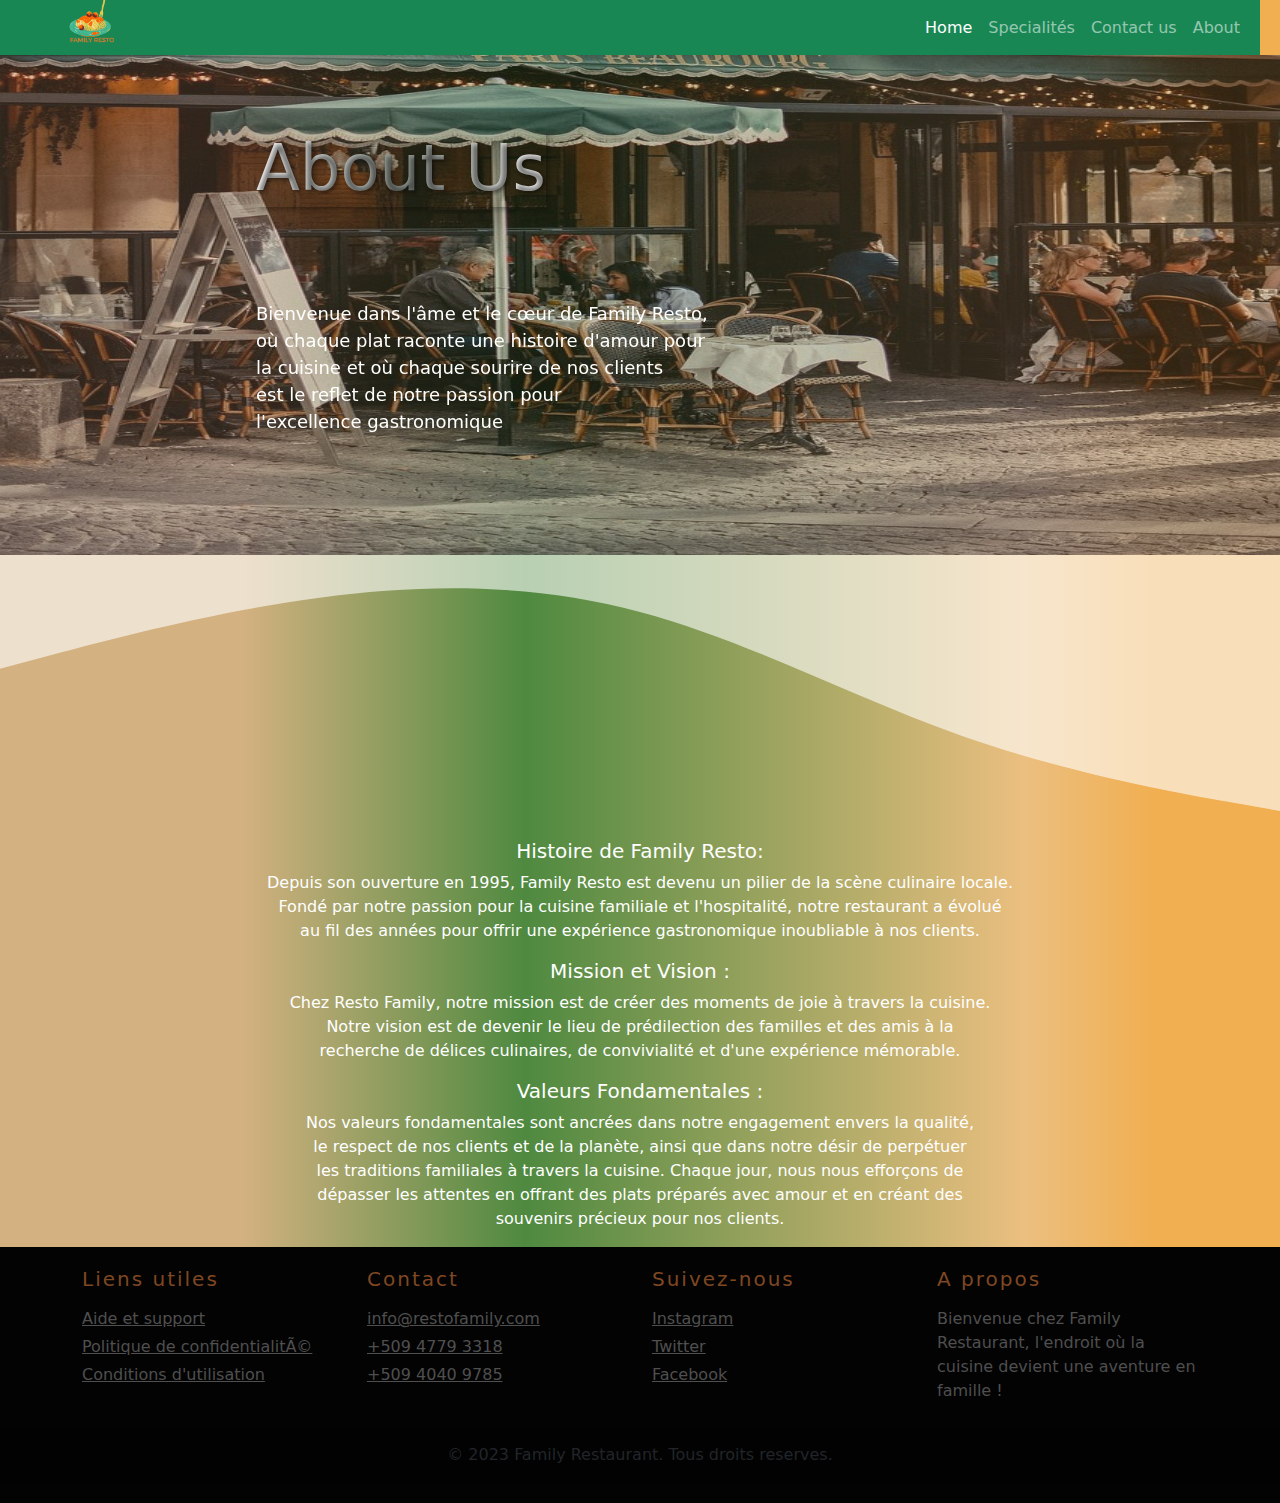
==== About.html @ be377fb2 "my first commit" ====
<!DOCTYPE html>
<html lang="en">
<head>
    <meta charset="UTF-8">
    <meta name="viewport" content="width=device-width, initial-scale=1.0">
    <link rel="stylesheet" href="	https://cdn.jsdelivr.net/npm/bootstrap@5.3.1/dist/css/bootstrap.min.css">
    <!-- <link rel="stylesheet" href="css/bootstrap.css"> -->
     <link rel="stylesheet" href="style.css">
    <title>About</title>
</head>
<body>
    <nav class="navbar navbar-expand-lg bg-success " data-bs-theme="dark">
        <div class="container-fluid">
          <a class="navbar-brand" href="index.html"> <img src="image/logo.png" class="logo" style="margin-left: 5px ;margin-top: 0px;"></a>
          <button class="navbar-toggler" type="button" data-bs-toggle="collapse" data-bs-target="#navbarColor02" aria-controls="navbarColor02" aria-expanded="false" aria-label="Toggle navigation">
            <span class="navbar-toggler-icon"></span>
          </button>
          <div class="collapse navbar-collapse " id="navbarColor02">
            <ul class="navbar-nav ms-auto " style="text-align: right;">
              <li class="nav-item">
                <a class="nav-link active" href="index.html">Home
                  <span class="visually-hidden">(current)</span>
                </a>
              </li>
              <li class="nav-item">
                <a class="nav-link ml-auto" href="Specialités.html">Specialités</a>
              </li>
              <li class="nav-item">
                <a class="nav-link" href="Contact Us.html">Contact us</a>
              </li>
              <li class="nav-item">
                <a class="nav-link" href="About.html">About</a>
              </li>
            
            </ul>
           
          </div>
        </div>
      </nav>
      <header class="header-about">
        <img src="image/specialites/bak6.jpg" alt="restaurent">
        <h1>About Us</h1>   
        <p> Bienvenue dans l'âme et le cœur de Family Resto, <br>
           où chaque plat raconte une histoire d'amour pour <br>
            la cuisine et où chaque sourire de nos clients <br>
            est le reflet de notre passion pour <br>
            l'excellence gastronomique </b></p>  
            
       </header>
       <section class="text-center  text-white" >
        <svg xmlns="http://www.w3.org/2000/svg" viewBox="0 0 1440 320"><path fill="#ffff" fill-opacity="0.6" d="M0,128L60,112C120,96,240,64,360,48C480,32,600,32,720,64C840,96,960,160,1080,202.7C1200,245,1320,267,1380,277.3L1440,288L1440,0L1380,0C1320,0,1200,0,1080,0C960,0,840,0,720,0C600,0,480,0,360,0C240,0,120,0,60,0L0,0Z"></path></svg>
        <h5>Histoire de Family Resto:</h5>
        <p>Depuis son ouverture en 1995, Family Resto est devenu un pilier de la scène culinaire locale. <br>
           Fondé par notre passion pour la cuisine familiale et l'hospitalité, notre restaurant a évolué <br>
            au fil des années pour offrir une expérience gastronomique inoubliable à nos clients.</p>
            <h5>Mission et Vision :</h5>
            <p>Chez Resto Family, notre mission est de créer des moments de joie à travers la cuisine. <br>
               Notre vision est de devenir le lieu de prédilection des familles et des amis à la <br>
                recherche de délices culinaires, de convivialité et d'une expérience mémorable.</p>

                <h5>Valeurs Fondamentales :</h5>
                <p>Nos valeurs fondamentales sont ancrées dans notre engagement envers la qualité, <br>
                  le respect de nos clients et de la planète, ainsi que dans notre désir de perpétuer <br>
                  les traditions familiales à travers la cuisine. Chaque jour, nous nous efforçons de <br>
                   dépasser les attentes en offrant des plats préparés avec amour et en créant des <br>
                    souvenirs précieux pour nos clients.</p>
       </section>


      <footer style="background-color: #030303; padding: 20px 0; margin-top: 10px;" >
        <div class="container">
          <div class="row">
            <div class="col-lg-3 col-md-6 mb-4">
              <h5 class="mb-3" style="letter-spacing: 2px; color: #7f4722;">Liens utiles</h5>
              <ul class="list-unstyled mb-0">
                <li class="mb-1">
                  <a href="#!" style="color: #4f4f4f;">Aide et support</a>
                </li>
                <li class="mb-1">
                  <a href="#!" style="color: #4f4f4f;">Politique de confidentialitÃ©</a>
                </li>
                <li>
                  <a href="#!" style="color: #4f4f4f;">Conditions d'utilisation</a>
                </li>
              </ul>
            </div>
            <div class="col-lg-3 col-md-6 mb-4">
              <h5 class="mb-3" style="letter-spacing: 2px; color: #7f4722;">Contact</h5>
              <ul class="list-unstyled mb-0">
                <li class="mb-1">
                  <a href="mailto:jefffortune45@gmail.com" style="color: #4f4f4f;">info@restofamily.com</a>
                </li>
                <li class="mb-1">
                  <a href="tel:+509 4779 3318" style="color: #4f4f4f;">+509 4779 3318</a>
                </li>
                <li class="mb-1">
                  <a href="tel:+509 4040 9785" style="color: #4f4f4f;">+509 4040 9785</a>
                </li>
              </ul>
            </div>
            <div class="col-lg-3 col-md-6 mb-4">
              <h5 class="mb-3" style="letter-spacing: 2px; color: #7f4722;">Suivez-nous</h5>
              <ul class="list-unstyled mb-0">
                <li class="mb-1">
                  <a href="#!" style="color: #4f4f4f;">Instagram</a>
                </li>
                <li class="mb-1">
                  <a href="#!" style="color: #4f4f4f;">Twitter</a>
                </li>
                <li class="mb-1">
                  <a href="#!" style="color: #4f4f4f;">Facebook</a>
                </li>
              </ul>
            </div>
            <div class="col-lg-3 col-md-6 mb-4">
              <h5 class="mb-3" style="letter-spacing: 2px; color: #7f4722;">A propos</h5>
              <p class="mb-0" style="color: #4f4f4f;">
                Bienvenue chez Family Restaurant, l'endroit où la cuisine devient une aventure en famille !
              </p>
            </div>
          </div>
        </div>
        <div class="text-center p-3" style="background-color: rgba(0, 0, 0, 0.2);">
          © 2023 Family Restaurant. Tous droits reserves.
        </div>
      </footer> 
      <script src="https://cdn.jsdelivr.net/npm/bootstrap@5.3.1/dist/js/bootstrap.bundle.min.js"></script>
</body>
</html>
---- style.css ----
body{
    /* background-color: brown; */
    /* background: rgb(183,154,113);
background: linear-gradient(90deg, rgba(183,154,113,1) 0%, rgba(211,177,128,1) 19%, rgba(227,190,137,1) 80%, rgba(183,154,113,1) 90%);
     */
     background: rgb(211,177,128);
background: linear-gradient(90deg, rgba(211,177,128,1) 19%, rgba(30,105,11,0.7847514005602241) 41%, rgba(235,191,128,1) 80%, rgba(235,143,12,0.711922268907563) 90%);
}.navbar{
    
  position: fixed;
  /* top: 0; */
  left: 0;
  right: 0;
  top: 0px;
  text-align: center;
  justify-content: right;
  color: white;
  margin-right: 20px;
  height: 55px;

}
.heading1{
    text-align: center;
    
}.backgroundimage1{
   
   width: 100%;

}
.full-width-div {
    width: 100%;
    /* margin-left: auto;
    margin-right: auto; */
    /* padding-left: 0;
    padding-right: 0; */
}
.header{
    max-width: 100%;
    margin-top: 55px;
}
.header img{
    width: 100%;
    margin-top: 0px;
    opacity: 0.5;

}
.header h1{
    position: absolute;
    /* text-align: center; */
     top: 100px;
     left: 20%;
     color: white;
     /* background-color: rgba(128, 128, 128, 0.336); */
     font-size: 4rem;
     text-shadow: 2px 2px 4px rgba(0, 0, 0, 0.5);
     transition: color 0.3s ease-in-out;
     /* transform: rotate(10deg); */
     background: linear-gradient(to right, #faf9f9, #022e02, #f18d0a);
     -webkit-background-clip: text;
     color: transparent;
     
     box-shadow: 3px 3px 5px rgba(0, 0, 0, 0.3);
     
    

}.header p{
position:absolute;
top: 200px;
/* color: #045a0f; */
font-size: large;
left: 20%;

}
.phrase{
    color: white;
text-align: center;
font-size: xx-large;
/* margin-top: 20px; */
}
.presentation{
margin-top: 20px;
}
.items-form{
    width: 50%;
    /* margin-left: 30px; */
}
.rounded-icon {
    width: 40px; /* Ajustez la taille selon vos besoins */
    height: 40px;
    border-radius: 50%; /* Applique une forme arrondie (cercle) */
    margin-right: 8px; /* Ajoute de l'espace entre l'icône et le texte */
}
.header-specialite{
    max-width: 100%;
    
    margin-top: 55px;
}
.header-specialite img{
    width: 100%;
    margin-top: 0px;
    opacity: 0.8;
    height: 500px;

}
.header-specialite h1{
    position: absolute;
    /* text-align: center; */
     top: 100px;
     left: 20%;
     color: white;
     /* background-color: rgba(128, 128, 128, 0.336); */
     font-size: 4rem;
     text-shadow: 2px 2px 4px rgba(0, 0, 0, 0.5);
     transition: color 0.3s ease-in-out;
     /* transform: rotate(10deg); */
     background: linear-gradient(to right, #faf9f9, #8a918a, #fd9002);
     -webkit-background-clip: text;
     color: transparent;
     
     box-shadow: 3px 3px 5px rgba(0, 0, 0, 0.3);
     
    

}.header-specialite p{
position:absolute;
top: 200px;
color: #f18d0a;
font-size: large;
left: 20%;
}
/*contact header*/
.header-contact{
    max-width: 100%;
    
    margin-top: 55px;
}
.header-contact img{
    width: 100%;
    margin-top: 0px;
    opacity: 0.8;
    height: 500px;

}
.header-contact h1{
    position: absolute;
    /* text-align: center; */
     top: 100px;
     left: 20%;
     color: white;
     /* background-color: rgba(128, 128, 128, 0.336); */
     font-size: 4rem;
     text-shadow: 2px 2px 4px rgba(0, 0, 0, 0.5);
     transition: color 0.3s ease-in-out;
     /* transform: rotate(10deg); */
     background: linear-gradient(to right, #faf9f9, #8a918a, #f5f4f3);
     -webkit-background-clip: text;
     color: transparent;
     
     box-shadow: 3px 3px 5px rgba(0, 0, 0, 0.3);
     
    

}.header-contact p{
position:absolute;
top: 300px;
color: #cfcdca;
font-size: large;
left: 20%;
}
/*About us header*/
.header-about{
    max-width: 100%;
    
    margin-top: 55px;
}
.header-about img{
    width: 100%;
    margin-top: 0px;
    opacity: 0.8;
    height: 500px;

}
.header-about h1{
    position: absolute;
    /* text-align: center; */
     top: 130px;
     left: 20%;
     color: white;
     /* background-color: rgba(128, 128, 128, 0.336); */
     font-size: 4rem;
     text-shadow: 2px 2px 4px rgba(0, 0, 0, 0.5);
     transition: color 0.3s ease-in-out;
     /* transform: rotate(10deg); */
     background: linear-gradient(to right, #faf9f9, #8a918a, #f5f4f3);
     -webkit-background-clip: text;
     color: transparent;
     
     box-shadow: 3px 3px 5px rgba(0, 0, 0, 0.3);
     
    

}.header-about p{
position:absolute;
top: 300px;
color: #fffffe;
font-size: large;
left: 20%;
}
.specialite-s-img{
    width: 200px;
    height: 200px;
    border-radius: 5px;
}
.specialite-section2{
    color: #faf9f9;
    margin-top: 40px;
    text-size-adjust: 2rem;
}
.spe-sec3{
    margin-top: 50px;
}
.spe-sec3-img{
    width: 170px;
    height: 170px;
    border-radius: 5px;
}
.display-image{
    width: 100%;
    min-height: 100vh;
    display: flex;
    align-items: center;
    justify-content: center;
}
.logo{
    /* position: absolute; */
    width: 150px; /* Ajustez la largeur selon vos besoins */
    max-height: 150px; /* Ajustez la hauteur maximale selon vos besoins */
    border-radius: 50%;
    /* left: 0px; */
   
    /* top: 20px; */
}
.formul {
    display: flex;
    flex-direction: column;
    justify-content: center;
    align-items: center;
    text-align: center;
    height: 100vh; /* Ajustez la hauteur en fonction de vos besoins */
}
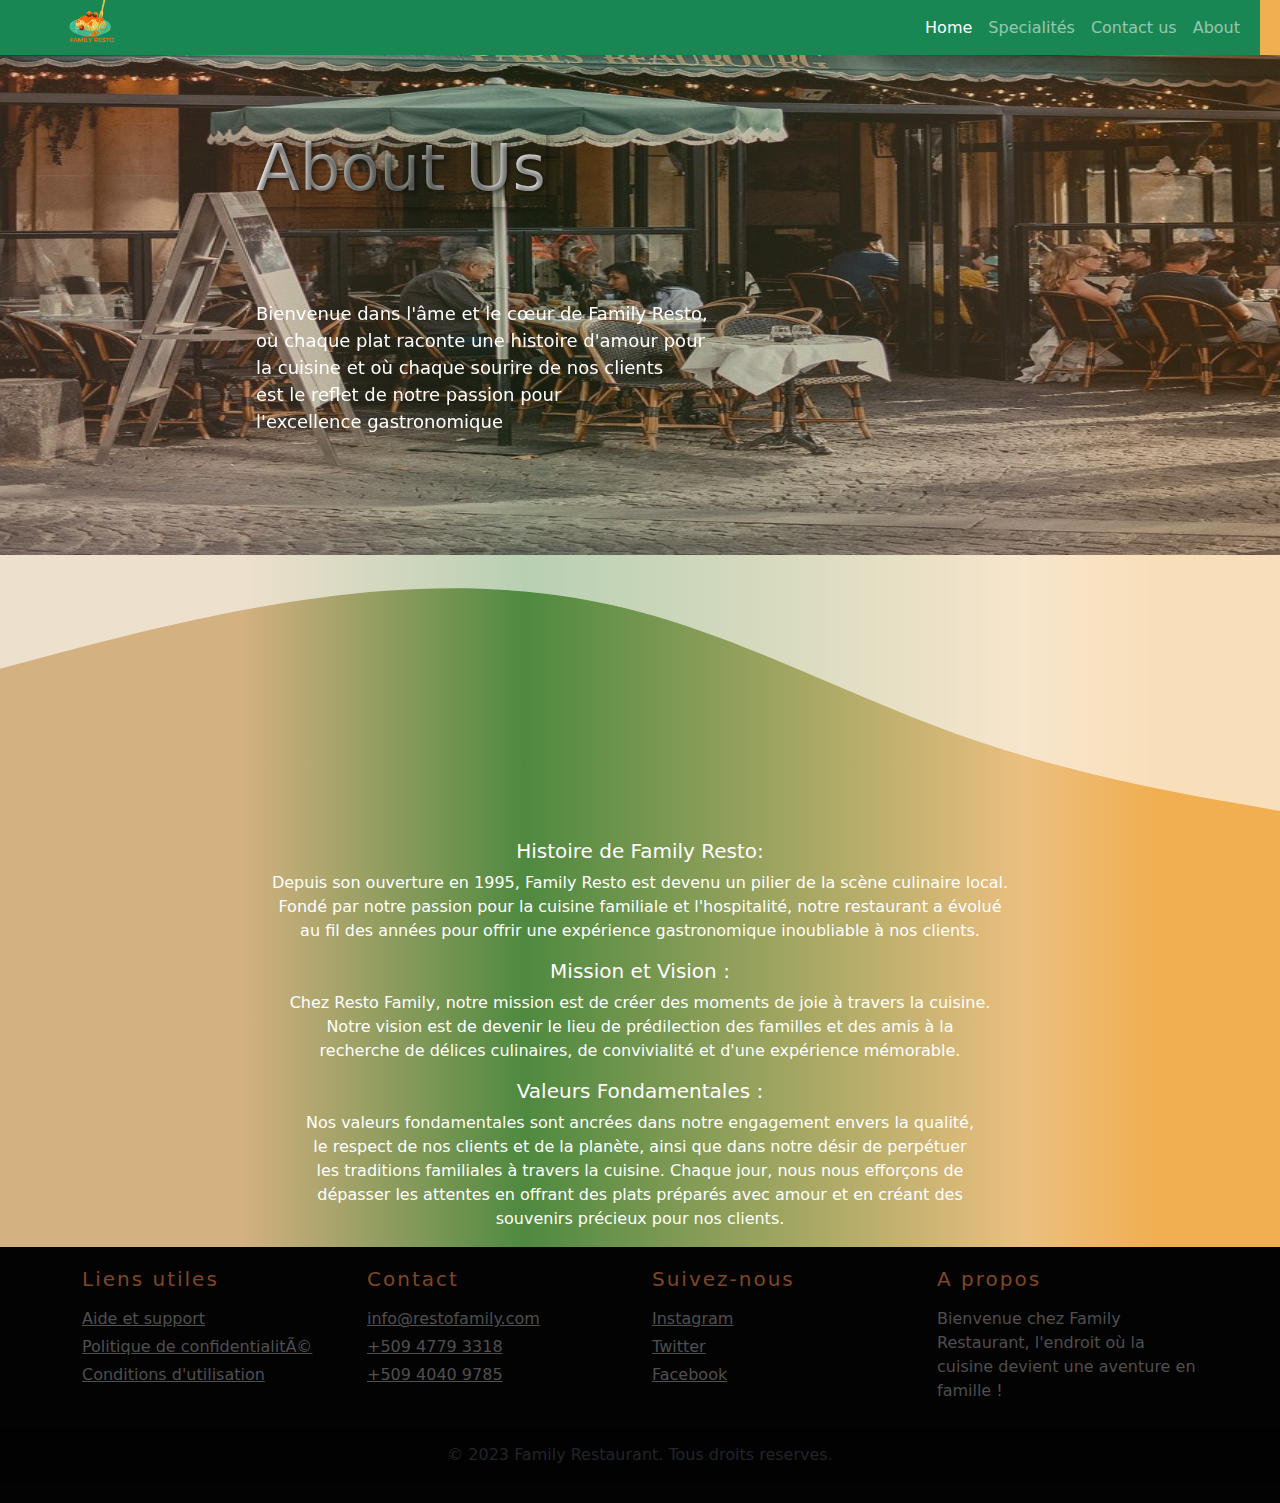
==== commit 609abff8: "a new commit" ====
--- a/About.html
+++ b/About.html
@@ -50,7 +50,7 @@
        <section class="text-center  text-white" >
         <svg xmlns="http://www.w3.org/2000/svg" viewBox="0 0 1440 320"><path fill="#ffff" fill-opacity="0.6" d="M0,128L60,112C120,96,240,64,360,48C480,32,600,32,720,64C840,96,960,160,1080,202.7C1200,245,1320,267,1380,277.3L1440,288L1440,0L1380,0C1320,0,1200,0,1080,0C960,0,840,0,720,0C600,0,480,0,360,0C240,0,120,0,60,0L0,0Z"></path></svg>
         <h5>Histoire de Family Resto:</h5>
-        <p>Depuis son ouverture en 1995, Family Resto est devenu un pilier de la scène culinaire locale. <br>
+        <p>Depuis son ouverture en 1995, Family Resto est devenu un pilier de la scène culinaire local. <br>
            Fondé par notre passion pour la cuisine familiale et l'hospitalité, notre restaurant a évolué <br>
             au fil des années pour offrir une expérience gastronomique inoubliable à nos clients.</p>
             <h5>Mission et Vision :</h5>
--- a/style.css
+++ b/style.css
@@ -108,7 +108,7 @@
      top: 100px;
      left: 20%;
      color: white;
-     /* background-color: rgba(128, 128, 128, 0.336); */
+   
      font-size: 4rem;
      text-shadow: 2px 2px 4px rgba(0, 0, 0, 0.5);
      transition: color 0.3s ease-in-out;
